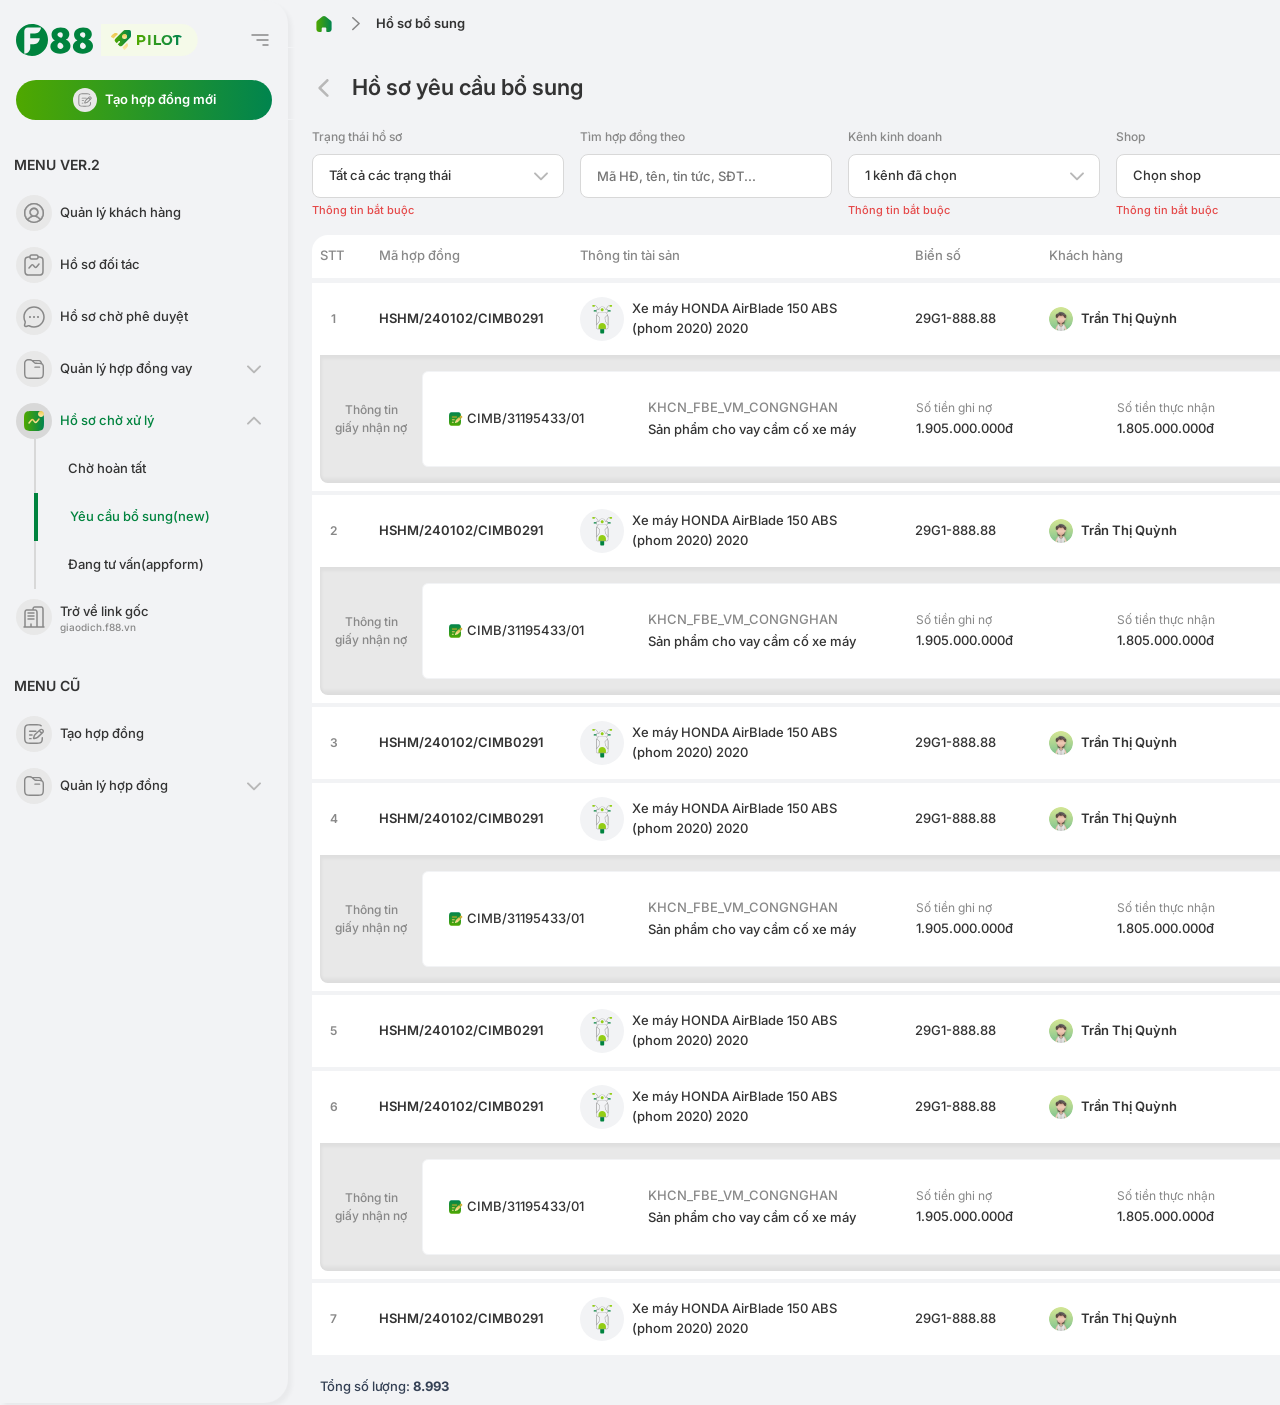
==== index-bootstrap.html @ e4280e38 "add file html use bootstrap" ====
<!DOCTYPE html>
<html lang="vi">
<head>
  <meta charset="UTF-8" />
  <meta name="viewport" content="width=device-width, initial-scale=1.0" />
  <title>Hồ sơ yêu cầu bổ sung - F88</title>
  <link href="https://fonts.googleapis.com/css2?family=Inter:wght@400;500;600;700&display=swap" rel="stylesheet" />
  <!-- Bootstrap 5 -->
  <link href="https://cdn.jsdelivr.net/npm/bootstrap@5.3.3/dist/css/bootstrap.min.css" rel="stylesheet" />

  <style>
    /* ===== CSS Variables (giữ nguyên brand colors) ===== */
    :root {
      --green:          #00833E;
      --green-gradient: linear-gradient(90deg, #4FA800 0%, #00844E 100%);
      --Neutral-235:    #F2F3F5;
      --Neutral-E8:     #E8E8E8;
      --Neutral-D8:     #D8D8D8;
      --Neutral-F8:     #F8F8F8;
      --Neutral-88:     #888888;
      --Gray-600:       #344054;
      --text-main:      #333333;
      --Red-Alert:      #E54949;
    }

    /* ===== Global ===== */
    body { font-family: 'Inter', sans-serif; font-size: 13px; background: var(--Neutral-235); color: var(--text-main); min-width: 1920px; }

    /* ===== Sidebar ===== */
    .sidebar-wrap {
      width: 288px; min-width: 288px;
      border-top-right-radius: 24px; border-bottom-right-radius: 24px;
      background: var(--Neutral-235);
      box-shadow: 4px 4px 4px rgba(0,0,0,.04);
    }
    .sidebar-create-btn {
      background: var(--green-gradient); border: none; border-radius: 50px;
      color: #fff; font-size: 13px; font-weight: 600; height: 40px;
    }
    .menu-label { font-size: 14px; font-weight: 600; padding: 10px 14px; }
    .menu-item {
      display: flex; justify-content: space-between; align-items: center;
      text-decoration: none; color: var(--text-main);
      padding: 0 24px 0 16px; height: 48px; font-weight: 500; font-size: 13px;
    }
    .match-item { display: flex; align-items: center; gap: 8px; }
    .match-item.active { color: var(--green); }
    .status-xuly { padding-left: 34px; }
    .status {
      display: flex; align-items: center;
      border-left: 2px solid var(--Neutral-D8);
      padding: 8px 16px 8px 32px;
      height: 48px; font-weight: 500; font-size: 13px;
    }
    .status.active { color: var(--green); border-left: 4px solid var(--green); }
    .url { font-size: 10px; font-weight: 500; color: var(--Neutral-88); line-height: 1; }

    /* ===== Topbar ===== */
    .topbar { border-bottom: 1px solid var(--Neutral-235); height: 48px; }
    .user-role { font-size: 10px; font-weight: 500; color: var(--Neutral-88); line-height: 12px; }

    /* ===== Main title ===== */
    .main-title { font-weight: 600; font-size: 22px; height: 64px; border-bottom: 1px solid var(--Neutral-235); }

    /* ===== Filter bar ===== */
    .filter-label { font-size: 12px; font-weight: 500; color: var(--Neutral-88); margin-bottom: 4px; display: block; }
    .filter-option {
      height: 44px; border-radius: 8px; border: 1px solid var(--Neutral-D8);
      font-size: 13px; font-weight: 500; background: #fff; color: var(--text-main);
      appearance: none;
      background-image: url("assets/down.svg");
      background-repeat: no-repeat; background-position: right 12px center; background-size: 20px;
      padding: 0 36px 0 16px;
    }
    .filter-option.filter-unrequired { color: var(--Neutral-88); background-image: none; }
    .filter-required { font-size: 11px; font-weight: 500; color: var(--Red-Alert); }
    .btn-search {
      width: 177px;
      height: 44px; border-radius: 50px; border: none;
      background: var(--green-gradient); color: #fff;
      font-size: 13px; font-weight: 600;
      display: flex; align-items: center;justify-content: center; gap: 4px; padding: 0 24px;
    }

    /* ===== Table header ===== */
    .table-header {
      display: grid;
      grid-template-columns: 43px 177px 311px 110px 244px 111px 177px 1fr;
      gap: 24px; align-items: center;
      background: #fff; height: 44px;
      border-top-left-radius: 16px; border-top-right-radius: 16px;
      border-bottom: 1px solid var(--Neutral-235);
    }
    .th { font-size: 13px; font-weight: 500; color: var(--Neutral-88); }

    /* ===== Row ===== */
    .row-main {
      display: grid;
      grid-template-columns: 43px 177px 311px 110px 244px 111px 177px 1fr;
      gap: 24px; align-items: center;
      background: #fff; min-height: 72px; padding: 12px 0;
    }
    .td { font-size: 12px; color: var(--Neutral-88); overflow: hidden; }
    .td-stt { text-align: center; font-weight: 600; color: var(--Neutral-88); }
    .loan-id { font-weight: 600; font-size: 13px; color: var(--text-main); }
    .product-cell { display: flex; align-items: center; gap: 8px; }
    .prod-name { font-size: 13px; font-weight: 500; color: var(--text-main); }
    .prod-sub  { font-size: 13px; font-weight: 500; color: var(--text-main); }
    .prod-val  { font-size: 13px; font-weight: 500; color: var(--Neutral-88); }
    .plate     { font-weight: 500; font-size: 13px; color: var(--text-main); }
    .customer-cell { display: flex; align-items: center; gap: 8px; color: var(--text-main); font-weight: 600; font-size: 13px; }
    .bank-badge { font-size: 13px; font-weight: 500; color: var(--text-main); }

    /* ===== Tags ===== */
    .tag          { display: inline-block; font-size: 10px; font-weight: 600; border-radius: 4px; width: fit-content; }
    .tag-approved { color: var(--green); }
    .tag-active   { color: var(--green); }
    .tag-note     { font-size: 10px; color: #EB981C; font-weight: 500; }

    /* ===== Action buttons ===== */
    .btn-detail, .btn-add {
      border-radius: 50px; border: none !important; outline: none;
      width: 102px; height: 32px;
      background: var(--Neutral-F8); color: var(--green);
      font-size: 12px; font-weight: 600; font-family: inherit;
      display: inline-flex; align-items: center; gap: 4px; justify-content: center;
      cursor: pointer;
    }

    /* ===== Expand row ===== */
    .expand-wrap { background: #fff; padding: 0 8px 8px; }
    .row-expand {
      display: grid; grid-template-columns: 102px auto;
      background: var(--Neutral-E8); align-items: center;
      padding: 16px 16px 16px 0;
      border-bottom-left-radius: 8px; border-bottom-right-radius: 8px;
      box-shadow: inset -4px -4px 4px rgba(0,0,0,.05), inset 2px 4px 3px rgba(0,0,0,.04);
    }
    .row-expand-label { display: flex; justify-content: center; align-items: center; }
    .expand-label { font-size: 12px; color: var(--Neutral-88); font-weight: 500; text-align: center; width: 74px; }
    .expand-inner {
      display: grid;
      grid-template-columns: 177px 244px 177px 177px 110px 177px 1fr;
      gap: 24px; align-items: center;
      background: #fff; border: 1px solid var(--Neutral-235);
      border-radius: 6px; padding-left: 24px; min-height: 96px;
    }
    .doc-card-id { font-size: 13px; font-weight: 500; color: var(--text-main); }
    .expand-details { display: contents; }
    .detail-field { display: flex; flex-direction: column; gap: 2px; }
    .detail-label { font-size: 12px; color: var(--Neutral-88); }
    .detail-val   { font-size: 13px; font-weight: 500; color: var(--text-main); }
    .expand-status { display: flex; flex-direction: column; gap: 8px; }
    .expand-actions { display: flex; gap: 4px; align-items: center; }

    /* ===== Footer / Pagination ===== */
    .footer-bar { height: 32px; background: var(--Neutral-235); }
    .total-text { font-size: 13px; color: var(--Gray-600); font-weight: 500; }
    .total-text strong { font-weight: 700; }
    .page-btn {
      border: none; background: var(--Neutral-E8);
      padding: 8px 20px; border-radius: 100px;
      font-family: inherit; font-size: 13px; color: var(--green);
      font-weight: 600; width: 121px; cursor: pointer;
    }
    .page-current {
      border: 1px solid #DADADA; background: #fff;
      border-radius: 35px; padding: 8px 20px;
      font-weight: 600; font-family: inherit; font-size: 13px;
    }
  </style>
</head>
<body>

<div class="d-flex" style="min-height:100vh;">

  <!-- ========== SIDEBAR ========== -->
  <aside class="sidebar-wrap d-flex flex-column py-4 gap-4">

    <!-- Logo -->
    <div class="d-flex justify-content-between align-items-center px-3">
      <div class="d-flex align-items-center gap-2">
        <img src="assets/logo-F88.svg"  alt="F88"   height="32" width="77" />
        <img src="assets/PILOT.svg"     alt="PILOT" height="32" width="97" />
      </div>
      <img src="assets/logo-menu.svg" alt="menu" height="24" width="24" class="text-secondary" />
    </div>

    <!-- Tạo hợp đồng -->
    <div class="px-3">
      <button class="sidebar-create-btn w-100 d-flex align-items-center justify-content-center gap-2">
        <img src="assets/taohopdong.svg" alt="" height="24" width="24" />
        Tạo hợp đồng mới
      </button>
    </div>

    <!-- Menu mới -->
    <div class="d-flex flex-column gap-1">
      <div class="menu-label">MENU VER.2</div>

      <a class="menu-item" href="#">
        <div class="match-item">
          <img src="assets/icon-guetss.svg"       alt="" height="36" width="36" /> Quản lý khách hàng
        </div>
      </a>
      <a class="menu-item" href="#">
        <div class="match-item">
          <img src="assets/ho so doi tac.svg"     alt="" height="36" width="36" /> Hồ sơ đối tác
        </div>
      </a>
      <a class="menu-item" href="#">
        <div class="match-item">
          <img src="assets/chờ phe duyet.svg"     alt="" height="36" width="36" /> Hồ sơ chờ phê duyệt
        </div>
      </a>
      <a class="menu-item" href="#">
        <div class="match-item">
          <img src="assets/quanlyhopdong.svg"     alt="" height="36" width="36" /> Quản lý hợp đồng vay
        </div>
        <img src="assets/down.svg" alt="" height="20" width="20" />
      </a>

      <!-- Hồ sơ chờ xử lý (expanded) -->
      <div>
        <a class="menu-item" href="#">
          <div class="match-item active">
            <img src="assets/hosochoxuly.svg" alt="" height="48" width="36" /> Hồ sơ chờ xử lý
          </div>
          <img src="assets/up.svg" alt="" height="20" width="20" />
        </a>
        <div class="status-xuly d-flex flex-column">
          <span class="status">Chờ hoàn tất</span>
          <span class="status active">Yêu cầu bổ sung(new)</span>
          <span class="status">Đang tư vấn(appform)</span>
        </div>
      </div>

      <a class="menu-item" href="#">
        <div class="match-item">
          <img src="assets/tro ve link goc.svg" alt="" height="36" width="36" />
          <div class="d-flex flex-column" style="width:92px;">
            <span style="font-size:13px;font-weight:500;">Trở về link gốc</span>
            <span class="url">giaodich.f88.vn</span>
          </div>
        </div>
      </a>
    </div>

    <!-- Menu cũ -->
    <div class="d-flex flex-column gap-1">
      <div class="menu-label">MENU CŨ</div>
      <a class="menu-item" href="#">
        <div class="match-item">
          <img src="assets/taohopdong.svg"    alt="" height="36" width="36" /> Tạo hợp đồng
        </div>
      </a>
      <a class="menu-item" href="#">
        <div class="match-item">
          <img src="assets/quanlyhopdong.svg" alt="" height="36" width="36" /> Quản lý hợp đồng
        </div>
        <img src="assets/down.svg" alt="" height="20" width="20" />
      </a>
    </div>

  </aside>
  <!-- ========== END SIDEBAR ========== -->


  <!-- ========== MAIN ========== -->
  <div class="d-flex flex-column flex-grow-1 gap-2">

    <!-- Topbar -->
    <header class="topbar d-flex justify-content-between align-items-center px-4">
      <div class="d-flex align-items-center gap-3 fw-semibold" style="font-size:13px;">
        <img src="assets/home.svg"  alt="" height="24" width="24" />
        <img src="assets/right.svg" alt="" height="14" width="8" />
        Hồ sơ bổ sung
      </div>
      <div class="d-flex align-items-center gap-3">
        <img src="assets/Bell.svg" alt="" height="32" width="32" />
        <div class="d-flex align-items-center gap-2">
          <img src="assets/avatar.svg" alt="" height="32" width="32" />
          <div class="d-flex flex-column">
            <span style="font-size:13px;font-weight:500;">Nguyễn Huy Công</span>
            <div class="user-role d-flex align-items-center gap-2">
              Chuyên viên kinh doanh
              <img src="assets/down.svg" alt="" height="16" width="16" />
            </div>
          </div>
        </div>
      </div>
    </header>

    <!-- Page title -->
    <div class="main-title d-flex align-items-center gap-3 px-4">
      <img src="assets/left.svg" alt="" height="24" width="24" />
      Hồ sơ yêu cầu bổ sung
    </div>

    <!-- Content area -->
    <div class="px-4 d-flex flex-column gap-3">

      <!-- ===== FILTER BAR ===== -->
      <div class="d-flex align-items-start gap-3 flex-wrap">

        <div class="d-flex flex-column gap-1" style="width:252px;">
          <label class="filter-label">Trạng thái hồ sơ</label>
          <select class="filter-option w-100">
            <option>Tất cả các trạng thái</option>
            <option>Đã phê duyệt</option>
            <option>Đang vay</option>
          </select>
          <span class="filter-required">Thông tin bắt buộc</span>
        </div>

        <div class="d-flex flex-column gap-1" style="width:252px;">
          <label class="filter-label">Tìm hợp đồng theo</label>
          <input class="filter-option filter-unrequired w-100" type="text" placeholder="Mã HĐ, tên, tin tức, SĐT..." />
        </div>

        <div class="d-flex flex-column gap-1" style="width:252px;">
          <label class="filter-label">Kênh kinh doanh</label>
          <select class="filter-option w-100">
            <option>1 kênh đã chọn</option>
          </select>
          <span class="filter-required ">Thông tin bắt buộc</span>
        </div>

        <div class="d-flex flex-column gap-1" style="width:252px;">
          <label class="filter-label">Shop</label>
          <select class="filter-option w-100">
            <option>Chọn shop</option>
          </select>
          <span class="filter-required">Thông tin bắt buộc</span>
        </div>

        <div class="d-flex flex-column gap-1" style="width:252px;">
          <label class="filter-label">Đối tác</label>
          <select class="filter-option w-100">
            <option>Chọn đối tác</option>
          </select>
          <span class="filter-required">Thông tin bắt buộc</span>
        </div>

        <div class="d-flex align-items-center gap-3 pt-4"style="width:240px;">
          <img src="assets/Advance search.svg" alt="" height="44" width="44" />
          <button class="btn-search">
            <img src="assets/Search icon.svg" alt="" height="24" width="24" />
            Tìm
          </button>
        </div>
      </div>
      <!-- END FILTER BAR -->


      <!-- ===== DATA TABLE ===== -->
      <div class="d-flex flex-column gap-1">

        <!-- Table header -->
        <div class="table-header px-0">
          <div class="th ps-2">STT</div>
          <div class="th">Mã hợp đồng</div>
          <div class="th">Thông tin tài sản</div>
          <div class="th">Biển số</div>
          <div class="th">Khách hàng</div>
          <div class="th">Nguồn</div>
          <div class="th">Tình trạng hợp đồng</div>
          <div class="th">Chức năng</div>
        </div>

        <!-- Table content -->
        <div class="d-flex flex-column gap-1">

          <!-- Macro: row with expand -->
          <!-- ROW 1 -->
          <div class="row g-0">
            <div class="row-main px-0">
              <div class="td td-stt">1</div>
              <div class="td"><div class="loan-id">HSHM/240102/CIMB0291</div></div>
              <div class="td">
                <div class="product-cell">
                  <img src="assets/honda.svg" alt="" height="44" width="44" />
                  <div>
                    <div class="prod-name">Xe máy HONDA AirBlade 150 ABS</div>
                    <div class="prod-sub">(phom 2020) 2020</div>
                  </div>
                </div>
              </div>
              <div class="td"><div class="plate">29G1-888.88</div></div>
              <div class="td">
                <div class="customer-cell">
                  <img class="rounded-circle" src="assets/nu4.svg" alt="" height="24" width="24" />
                  <span>Trần Thị Quỳnh</span>
                </div>
              </div>
              <div class="td"><span class="bank-badge">CIMB</span></div>
              <div class="td"><span class="tag tag-approved">• Đã phê duyệt</span></div>
              <div class="td">
                <div class="d-flex align-items-center gap-2">
                  <button class="btn-detail"><img src="assets/Open-icon.svg" alt="" height="16" width="16" /> Chi tiết</button>
                </div>
              </div>
            </div>
            <div class="expand-wrap">
              <div class="row-expand">
                <div class="row-expand-label"><span class="expand-label">Thông tin giấy nhận nợ</span></div>
                <div class="expand-inner">
                  <div class="doc-card d-flex align-items-center gap-1">
                    <img src="assets/contract.svg" alt="" height="16" width="16" />
                    <div class="doc-card-id">CIMB/31195433/01</div>
                  </div>
                  <div class="expand-details">
                    <div class="detail-field">
                      <div class="prod-val">KHCN_FBE_VM_CONGNGHAN</div>
                      <div class="prod-sub">Sản phẩm cho vay cầm cố xe máy</div>
                    </div>
                    <div class="detail-field">
                      <div class="detail-label">Số tiền ghi nợ</div>
                      <div class="detail-val">1.905.000.000đ</div>
                    </div>
                    <div class="detail-field">
                      <div class="detail-label">Số tiền thực nhận</div>
                      <div class="detail-val">1.805.000.000đ</div>
                    </div>
                    <div class="detail-field">
                      <div class="detail-label">Kỳ hạn</div>
                      <div class="detail-val">12 tháng</div>
                    </div>
                  </div>
                  <div class="expand-status">
                    <span class="tag tag-approved">• Đã phê duyệt</span>
                    <span class="tag tag-active">• Đang vay</span>
                    <div class="tag-note">Giải ngân một phần</div>
                  </div>
                  <div class="expand-actions">
                    <button class="btn-detail"><img src="assets/Open-icon.svg" alt="" height="16" width="16" /> Chi tiết</button>
                    <button class="btn-add"><img src="assets/add icon.svg" alt="" height="16" width="16" /> Bổ sung</button>
                  </div>
                </div>
              </div>
            </div>
          </div><!-- END ROW 1 -->

          <!-- ROW 2 -->
          <div class="row g-0">
            <div class="row-main px-0">
              <div class="td td-stt">2</div>
              <div class="td"><div class="loan-id">HSHM/240102/CIMB0291</div></div>
              <div class="td">
                <div class="product-cell">
                  <img src="assets/honda.svg" alt="" height="44" width="44" />
                  <div>
                    <div class="prod-name">Xe máy HONDA AirBlade 150 ABS</div>
                    <div class="prod-sub">(phom 2020) 2020</div>
                  </div>
                </div>
              </div>
              <div class="td"><div class="plate">29G1-888.88</div></div>
              <div class="td">
                <div class="customer-cell">
                  <img class="rounded-circle" src="assets/nu4.svg" alt="" height="24" width="24" />
                  <span>Trần Thị Quỳnh</span>
                </div>
              </div>
              <div class="td"><span class="bank-badge">CIMB</span></div>
              <div class="td"><span class="tag tag-approved">• Đã phê duyệt</span></div>
              <div class="td">
                <div class="d-flex align-items-center gap-2">
                  <button class="btn-detail"><img src="assets/Open-icon.svg" alt="" height="16" width="16" /> Chi tiết</button>
                </div>
              </div>
            </div>
            <div class="expand-wrap">
              <div class="row-expand">
                <div class="row-expand-label"><span class="expand-label">Thông tin giấy nhận nợ</span></div>
                <div class="expand-inner">
                  <div class="doc-card d-flex align-items-center gap-1">
                    <img src="assets/contract.svg" alt="" height="16" width="16" />
                    <div class="doc-card-id">CIMB/31195433/01</div>
                  </div>
                  <div class="expand-details">
                    <div class="detail-field">
                      <div class="prod-val">KHCN_FBE_VM_CONGNGHAN</div>
                      <div class="prod-sub">Sản phẩm cho vay cầm cố xe máy</div>
                    </div>
                    <div class="detail-field">
                      <div class="detail-label">Số tiền ghi nợ</div>
                      <div class="detail-val">1.905.000.000đ</div>
                    </div>
                    <div class="detail-field">
                      <div class="detail-label">Số tiền thực nhận</div>
                      <div class="detail-val">1.805.000.000đ</div>
                    </div>
                    <div class="detail-field">
                      <div class="detail-label">Kỳ hạn</div>
                      <div class="detail-val">12 tháng</div>
                    </div>
                  </div>
                  <div class="expand-status">
                    <span class="tag tag-approved">• Đã phê duyệt</span>
                    <span class="tag tag-active">• Đang vay</span>
                    <div class="tag-note">Giải ngân một phần</div>
                  </div>
                  <div class="expand-actions">
                    <button class="btn-detail"><img src="assets/Open-icon.svg" alt="" height="16" width="16" /> Chi tiết</button>
                    <button class="btn-add"><img src="assets/add icon.svg" alt="" height="16" width="16" /> Bổ sung</button>
                  </div>
                </div>
              </div>
            </div>
          </div><!-- END ROW 2 -->

          <!-- ROW 3 (no expand) -->
          <div class="row g-0">
            <div class="row-main px-0">
              <div class="td td-stt">3</div>
              <div class="td"><div class="loan-id">HSHM/240102/CIMB0291</div></div>
              <div class="td">
                <div class="product-cell">
                  <img src="assets/honda.svg" alt="" height="44" width="44" />
                  <div>
                    <div class="prod-name">Xe máy HONDA AirBlade 150 ABS</div>
                    <div class="prod-sub">(phom 2020) 2020</div>
                  </div>
                </div>
              </div>
              <div class="td"><div class="plate">29G1-888.88</div></div>
              <div class="td">
                <div class="customer-cell">
                  <img class="rounded-circle" src="assets/nu4.svg" alt="" height="24" width="24" />
                  <span>Trần Thị Quỳnh</span>
                </div>
              </div>
              <div class="td"><span class="bank-badge">CIMB</span></div>
              <div class="td"><span class="tag tag-approved">• Đã phê duyệt</span></div>
              <div class="td">
                <div class="d-flex align-items-center gap-2">
                  <button class="btn-detail"><img src="assets/Open-icon.svg" alt="" height="16" width="16" /> Chi tiết</button>
                </div>
              </div>
            </div>
          </div><!-- END ROW 3 -->

          <!-- ROW 4 -->
          <div class="row g-0">
            <div class="row-main px-0">
              <div class="td td-stt">4</div>
              <div class="td"><div class="loan-id">HSHM/240102/CIMB0291</div></div>
              <div class="td">
                <div class="product-cell">
                  <img src="assets/honda.svg" alt="" height="44" width="44" />
                  <div>
                    <div class="prod-name">Xe máy HONDA AirBlade 150 ABS</div>
                    <div class="prod-sub">(phom 2020) 2020</div>
                  </div>
                </div>
              </div>
              <div class="td"><div class="plate">29G1-888.88</div></div>
              <div class="td">
                <div class="customer-cell">
                  <img class="rounded-circle" src="assets/nu4.svg" alt="" height="24" width="24" />
                  <span>Trần Thị Quỳnh</span>
                </div>
              </div>
              <div class="td"><span class="bank-badge">CIMB</span></div>
              <div class="td"><span class="tag tag-approved">• Đã phê duyệt</span></div>
              <div class="td">
                <div class="d-flex align-items-center gap-2">
                  <button class="btn-detail"><img src="assets/Open-icon.svg" alt="" height="16" width="16" /> Chi tiết</button>
                </div>
              </div>
            </div>
            <div class="expand-wrap">
              <div class="row-expand">
                <div class="row-expand-label"><span class="expand-label">Thông tin giấy nhận nợ</span></div>
                <div class="expand-inner">
                  <div class="doc-card d-flex align-items-center gap-1">
                    <img src="assets/contract.svg" alt="" height="16" width="16" />
                    <div class="doc-card-id">CIMB/31195433/01</div>
                  </div>
                  <div class="expand-details">
                    <div class="detail-field">
                      <div class="prod-val">KHCN_FBE_VM_CONGNGHAN</div>
                      <div class="prod-sub">Sản phẩm cho vay cầm cố xe máy</div>
                    </div>
                    <div class="detail-field">
                      <div class="detail-label">Số tiền ghi nợ</div>
                      <div class="detail-val">1.905.000.000đ</div>
                    </div>
                    <div class="detail-field">
                      <div class="detail-label">Số tiền thực nhận</div>
                      <div class="detail-val">1.805.000.000đ</div>
                    </div>
                    <div class="detail-field">
                      <div class="detail-label">Kỳ hạn</div>
                      <div class="detail-val">12 tháng</div>
                    </div>
                  </div>
                  <div class="expand-status">
                    <span class="tag tag-approved">• Đã phê duyệt</span>
                    <span class="tag tag-active">• Đang vay</span>
                    <div class="tag-note">Giải ngân một phần</div>
                  </div>
                  <div class="expand-actions">
                    <button class="btn-detail"><img src="assets/Open-icon.svg" alt="" height="16" width="16" /> Chi tiết</button>
                    <button class="btn-add"><img src="assets/add icon.svg" alt="" height="16" width="16" /> Bổ sung</button>
                  </div>
                </div>
              </div>
            </div>
          </div><!-- END ROW 4 -->

          <!-- ROW 5 (no expand) -->
          <div class="row g-0">
            <div class="row-main px-0">
              <div class="td td-stt">5</div>
              <div class="td"><div class="loan-id">HSHM/240102/CIMB0291</div></div>
              <div class="td">
                <div class="product-cell">
                  <img src="assets/honda.svg" alt="" height="44" width="44" />
                  <div>
                    <div class="prod-name">Xe máy HONDA AirBlade 150 ABS</div>
                    <div class="prod-sub">(phom 2020) 2020</div>
                  </div>
                </div>
              </div>
              <div class="td"><div class="plate">29G1-888.88</div></div>
              <div class="td">
                <div class="customer-cell">
                  <img class="rounded-circle" src="assets/nu4.svg" alt="" height="24" width="24" />
                  <span>Trần Thị Quỳnh</span>
                </div>
              </div>
              <div class="td"><span class="bank-badge">CIMB</span></div>
              <div class="td"><span class="tag tag-approved">• Đã phê duyệt</span></div>
              <div class="td">
                <div class="d-flex align-items-center gap-2">
                  <button class="btn-detail"><img src="assets/Open-icon.svg" alt="" height="16" width="16" /> Chi tiết</button>
                </div>
              </div>
            </div>
          </div><!-- END ROW 5 -->

          <!-- ROW 6 -->
          <div class="row g-0">
            <div class="row-main px-0">
              <div class="td td-stt">6</div>
              <div class="td"><div class="loan-id">HSHM/240102/CIMB0291</div></div>
              <div class="td">
                <div class="product-cell">
                  <img src="assets/honda.svg" alt="" height="44" width="44" />
                  <div>
                    <div class="prod-name">Xe máy HONDA AirBlade 150 ABS</div>
                    <div class="prod-sub">(phom 2020) 2020</div>
                  </div>
                </div>
              </div>
              <div class="td"><div class="plate">29G1-888.88</div></div>
              <div class="td">
                <div class="customer-cell">
                  <img class="rounded-circle" src="assets/nu4.svg" alt="" height="24" width="24" />
                  <span>Trần Thị Quỳnh</span>
                </div>
              </div>
              <div class="td"><span class="bank-badge">CIMB</span></div>
              <div class="td"><span class="tag tag-approved">• Đã phê duyệt</span></div>
              <div class="td">
                <div class="d-flex align-items-center gap-2">
                  <button class="btn-detail"><img src="assets/Open-icon.svg" alt="" height="16" width="16" /> Chi tiết</button>
                </div>
              </div>
            </div>
            <div class="expand-wrap">
              <div class="row-expand">
                <div class="row-expand-label"><span class="expand-label">Thông tin giấy nhận nợ</span></div>
                <div class="expand-inner">
                  <div class="doc-card d-flex align-items-center gap-1">
                    <img src="assets/contract.svg" alt="" height="16" width="16" />
                    <div class="doc-card-id">CIMB/31195433/01</div>
                  </div>
                  <div class="expand-details">
                    <div class="detail-field">
                      <div class="prod-val">KHCN_FBE_VM_CONGNGHAN</div>
                      <div class="prod-sub">Sản phẩm cho vay cầm cố xe máy</div>
                    </div>
                    <div class="detail-field">
                      <div class="detail-label">Số tiền ghi nợ</div>
                      <div class="detail-val">1.905.000.000đ</div>
                    </div>
                    <div class="detail-field">
                      <div class="detail-label">Số tiền thực nhận</div>
                      <div class="detail-val">1.805.000.000đ</div>
                    </div>
                    <div class="detail-field">
                      <div class="detail-label">Kỳ hạn</div>
                      <div class="detail-val">12 tháng</div>
                    </div>
                  </div>
                  <div class="expand-status">
                    <span class="tag tag-approved">• Đã phê duyệt</span>
                    <span class="tag tag-active">• Đang vay</span>
                    <div class="tag-note">Giải ngân một phần</div>
                  </div>
                  <div class="expand-actions">
                    <button class="btn-detail"><img src="assets/Open-icon.svg" alt="" height="16" width="16" /> Chi tiết</button>
                    <button class="btn-add"><img src="assets/add icon.svg" alt="" height="16" width="16" /> Bổ sung</button>
                  </div>
                </div>
              </div>
            </div>
          </div><!-- END ROW 6 -->

          <!-- ROW 7 (no expand) -->
          <div class="row g-0">
            <div class="row-main px-0">
              <div class="td td-stt">7</div>
              <div class="td"><div class="loan-id">HSHM/240102/CIMB0291</div></div>
              <div class="td">
                <div class="product-cell">
                  <img src="assets/honda.svg" alt="" height="44" width="44" />
                  <div>
                    <div class="prod-name">Xe máy HONDA AirBlade 150 ABS</div>
                    <div class="prod-sub">(phom 2020) 2020</div>
                  </div>
                </div>
              </div>
              <div class="td"><div class="plate">29G1-888.88</div></div>
              <div class="td">
                <div class="customer-cell">
                  <img class="rounded-circle" src="assets/nu4.svg" alt="" height="24" width="24" />
                  <span>Trần Thị Quỳnh</span>
                </div>
              </div>
              <div class="td"><span class="bank-badge">CIMB</span></div>
              <div class="td"><span class="tag tag-approved">• Đã phê duyệt</span></div>
              <div class="td">
                <div class="d-flex align-items-center gap-2">
                  <button class="btn-detail"><img src="assets/Open-icon.svg" alt="" height="16" width="16" /> Chi tiết</button>
                </div>
              </div>
            </div>
          </div><!-- END ROW 7 -->

        </div><!-- end table-content -->
      </div><!-- end data-table -->

      <!-- ===== FOOTER / PAGINATION ===== -->
      <div class="footer-bar d-flex justify-content-between align-items-center px-2">
        <div class="total-text">Tổng số lượng: <strong>8.993</strong></div>
        <div class="pagination d-flex align-items-center gap-2">
          <div class="d-flex align-items-center gap-2" style="color:#333;font-weight:500;">
            Trang
            <button class="page-current">1</button>
            / 50
          </div>
          <button class="page-btn">Trang tiếp ›</button>
        </div>
      </div>

    </div><!-- end content px-4 -->
  </div><!-- end main -->

</div><!-- end app d-flex -->

<script src="https://cdn.jsdelivr.net/npm/bootstrap@5.3.3/dist/js/bootstrap.bundle.min.js"></script>
</body>
</html>
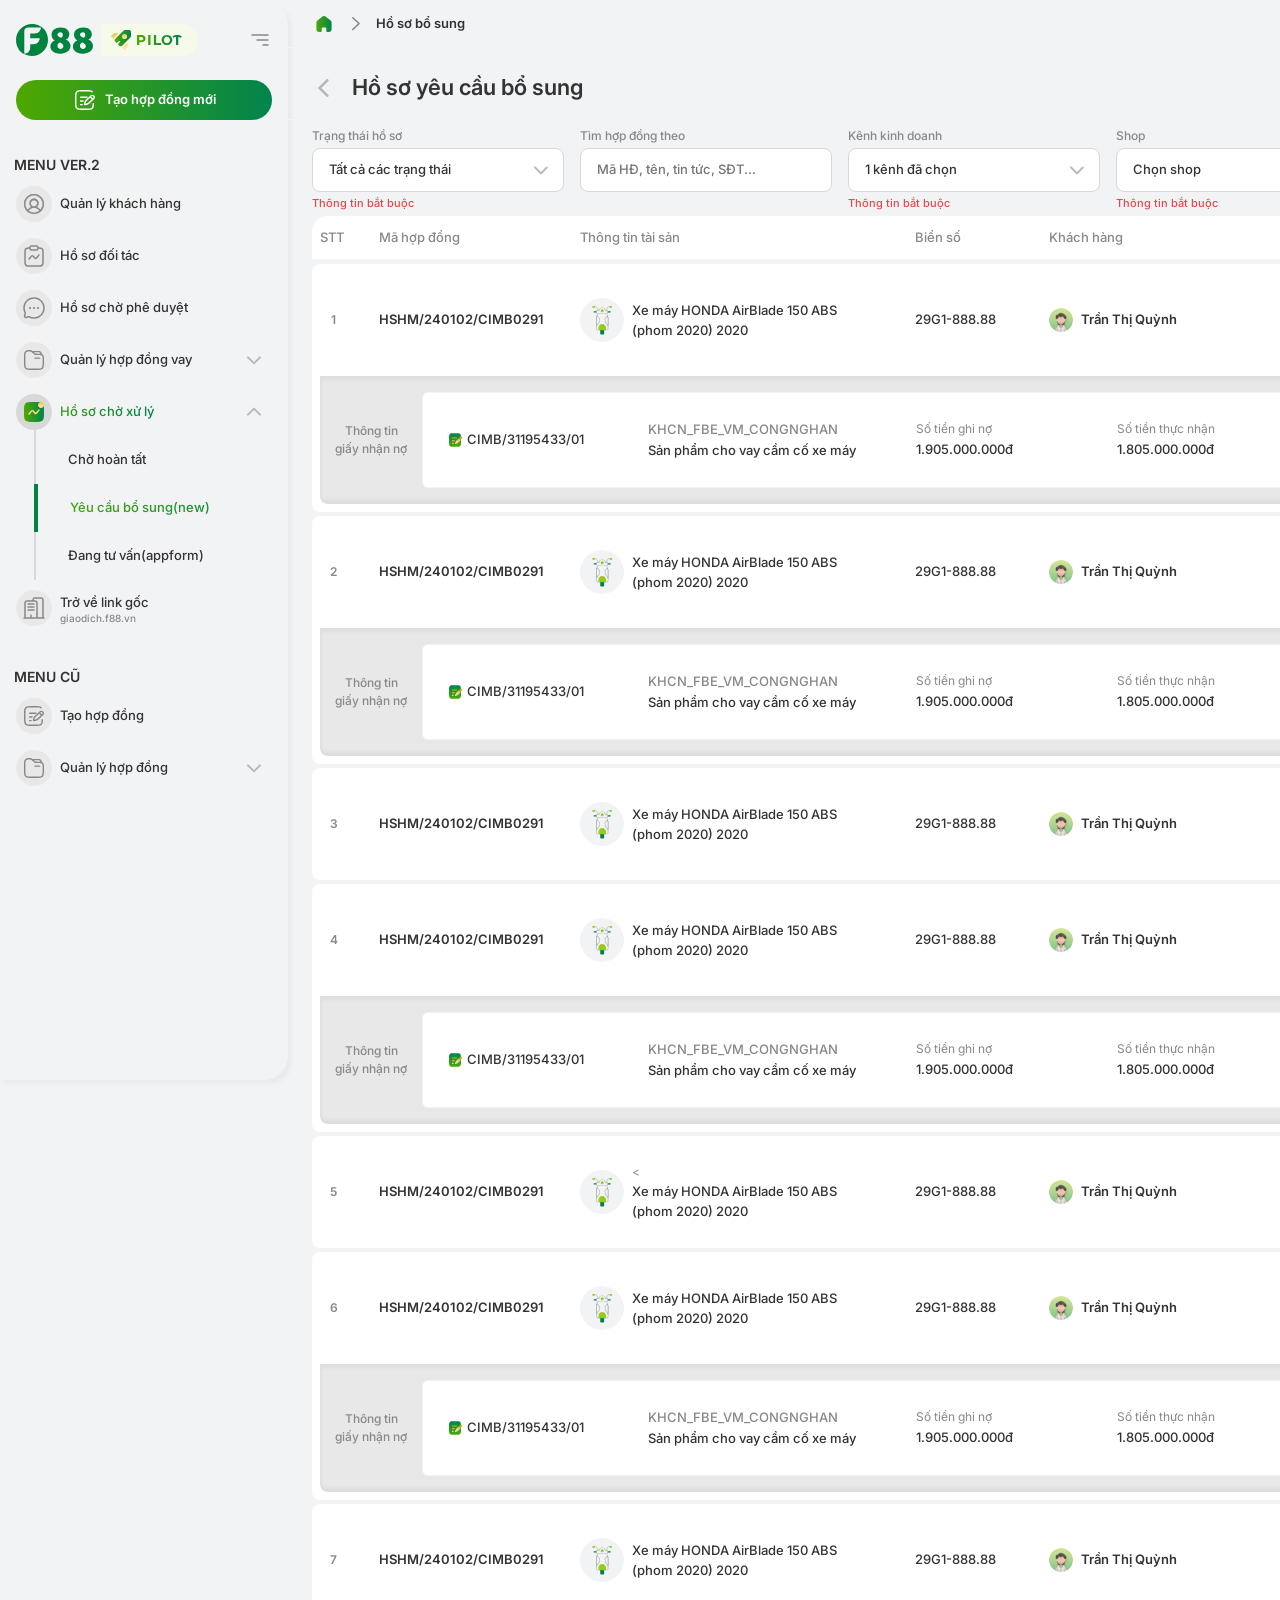
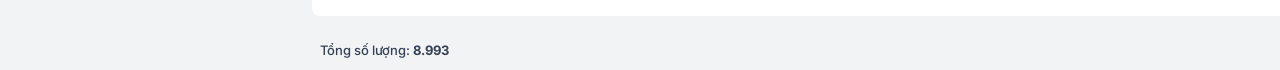
==== commit 099f7a9b: "change heigh" ====
--- a/index-bootstrap.html
+++ b/index-bootstrap.html
@@ -7,175 +7,15 @@
   <link href="https://fonts.googleapis.com/css2?family=Inter:wght@400;500;600;700&display=swap" rel="stylesheet" />
   <!-- Bootstrap 5 -->
   <link href="https://cdn.jsdelivr.net/npm/bootstrap@5.3.3/dist/css/bootstrap.min.css" rel="stylesheet" />
-
-  <style>
-    /* ===== CSS Variables (giữ nguyên brand colors) ===== */
-    :root {
-      --green:          #00833E;
-      --green-gradient: linear-gradient(90deg, #4FA800 0%, #00844E 100%);
-      --Neutral-235:    #F2F3F5;
-      --Neutral-E8:     #E8E8E8;
-      --Neutral-D8:     #D8D8D8;
-      --Neutral-F8:     #F8F8F8;
-      --Neutral-88:     #888888;
-      --Gray-600:       #344054;
-      --text-main:      #333333;
-      --Red-Alert:      #E54949;
-    }
-
-    /* ===== Global ===== */
-    body { font-family: 'Inter', sans-serif; font-size: 13px; background: var(--Neutral-235); color: var(--text-main); min-width: 1920px; }
-
-    /* ===== Sidebar ===== */
-    .sidebar-wrap {
-      width: 288px; min-width: 288px;
-      border-top-right-radius: 24px; border-bottom-right-radius: 24px;
-      background: var(--Neutral-235);
-      box-shadow: 4px 4px 4px rgba(0,0,0,.04);
-    }
-    .sidebar-create-btn {
-      background: var(--green-gradient); border: none; border-radius: 50px;
-      color: #fff; font-size: 13px; font-weight: 600; height: 40px;
-    }
-    .menu-label { font-size: 14px; font-weight: 600; padding: 10px 14px; }
-    .menu-item {
-      display: flex; justify-content: space-between; align-items: center;
-      text-decoration: none; color: var(--text-main);
-      padding: 0 24px 0 16px; height: 48px; font-weight: 500; font-size: 13px;
-    }
-    .match-item { display: flex; align-items: center; gap: 8px; }
-    .match-item.active { color: var(--green); }
-    .status-xuly { padding-left: 34px; }
-    .status {
-      display: flex; align-items: center;
-      border-left: 2px solid var(--Neutral-D8);
-      padding: 8px 16px 8px 32px;
-      height: 48px; font-weight: 500; font-size: 13px;
-    }
-    .status.active { color: var(--green); border-left: 4px solid var(--green); }
-    .url { font-size: 10px; font-weight: 500; color: var(--Neutral-88); line-height: 1; }
-
-    /* ===== Topbar ===== */
-    .topbar { border-bottom: 1px solid var(--Neutral-235); height: 48px; }
-    .user-role { font-size: 10px; font-weight: 500; color: var(--Neutral-88); line-height: 12px; }
-
-    /* ===== Main title ===== */
-    .main-title { font-weight: 600; font-size: 22px; height: 64px; border-bottom: 1px solid var(--Neutral-235); }
-
-    /* ===== Filter bar ===== */
-    .filter-label { font-size: 12px; font-weight: 500; color: var(--Neutral-88); margin-bottom: 4px; display: block; }
-    .filter-option {
-      height: 44px; border-radius: 8px; border: 1px solid var(--Neutral-D8);
-      font-size: 13px; font-weight: 500; background: #fff; color: var(--text-main);
-      appearance: none;
-      background-image: url("assets/down.svg");
-      background-repeat: no-repeat; background-position: right 12px center; background-size: 20px;
-      padding: 0 36px 0 16px;
-    }
-    .filter-option.filter-unrequired { color: var(--Neutral-88); background-image: none; }
-    .filter-required { font-size: 11px; font-weight: 500; color: var(--Red-Alert); }
-    .btn-search {
-      width: 177px;
-      height: 44px; border-radius: 50px; border: none;
-      background: var(--green-gradient); color: #fff;
-      font-size: 13px; font-weight: 600;
-      display: flex; align-items: center;justify-content: center; gap: 4px; padding: 0 24px;
-    }
-
-    /* ===== Table header ===== */
-    .table-header {
-      display: grid;
-      grid-template-columns: 43px 177px 311px 110px 244px 111px 177px 1fr;
-      gap: 24px; align-items: center;
-      background: #fff; height: 44px;
-      border-top-left-radius: 16px; border-top-right-radius: 16px;
-      border-bottom: 1px solid var(--Neutral-235);
-    }
-    .th { font-size: 13px; font-weight: 500; color: var(--Neutral-88); }
-
-    /* ===== Row ===== */
-    .row-main {
-      display: grid;
-      grid-template-columns: 43px 177px 311px 110px 244px 111px 177px 1fr;
-      gap: 24px; align-items: center;
-      background: #fff; min-height: 72px; padding: 12px 0;
-    }
-    .td { font-size: 12px; color: var(--Neutral-88); overflow: hidden; }
-    .td-stt { text-align: center; font-weight: 600; color: var(--Neutral-88); }
-    .loan-id { font-weight: 600; font-size: 13px; color: var(--text-main); }
-    .product-cell { display: flex; align-items: center; gap: 8px; }
-    .prod-name { font-size: 13px; font-weight: 500; color: var(--text-main); }
-    .prod-sub  { font-size: 13px; font-weight: 500; color: var(--text-main); }
-    .prod-val  { font-size: 13px; font-weight: 500; color: var(--Neutral-88); }
-    .plate     { font-weight: 500; font-size: 13px; color: var(--text-main); }
-    .customer-cell { display: flex; align-items: center; gap: 8px; color: var(--text-main); font-weight: 600; font-size: 13px; }
-    .bank-badge { font-size: 13px; font-weight: 500; color: var(--text-main); }
-
-    /* ===== Tags ===== */
-    .tag          { display: inline-block; font-size: 10px; font-weight: 600; border-radius: 4px; width: fit-content; }
-    .tag-approved { color: var(--green); }
-    .tag-active   { color: var(--green); }
-    .tag-note     { font-size: 10px; color: #EB981C; font-weight: 500; }
-
-    /* ===== Action buttons ===== */
-    .btn-detail, .btn-add {
-      border-radius: 50px; border: none !important; outline: none;
-      width: 102px; height: 32px;
-      background: var(--Neutral-F8); color: var(--green);
-      font-size: 12px; font-weight: 600; font-family: inherit;
-      display: inline-flex; align-items: center; gap: 4px; justify-content: center;
-      cursor: pointer;
-    }
-
-    /* ===== Expand row ===== */
-    .expand-wrap { background: #fff; padding: 0 8px 8px; }
-    .row-expand {
-      display: grid; grid-template-columns: 102px auto;
-      background: var(--Neutral-E8); align-items: center;
-      padding: 16px 16px 16px 0;
-      border-bottom-left-radius: 8px; border-bottom-right-radius: 8px;
-      box-shadow: inset -4px -4px 4px rgba(0,0,0,.05), inset 2px 4px 3px rgba(0,0,0,.04);
-    }
-    .row-expand-label { display: flex; justify-content: center; align-items: center; }
-    .expand-label { font-size: 12px; color: var(--Neutral-88); font-weight: 500; text-align: center; width: 74px; }
-    .expand-inner {
-      display: grid;
-      grid-template-columns: 177px 244px 177px 177px 110px 177px 1fr;
-      gap: 24px; align-items: center;
-      background: #fff; border: 1px solid var(--Neutral-235);
-      border-radius: 6px; padding-left: 24px; min-height: 96px;
-    }
-    .doc-card-id { font-size: 13px; font-weight: 500; color: var(--text-main); }
-    .expand-details { display: contents; }
-    .detail-field { display: flex; flex-direction: column; gap: 2px; }
-    .detail-label { font-size: 12px; color: var(--Neutral-88); }
-    .detail-val   { font-size: 13px; font-weight: 500; color: var(--text-main); }
-    .expand-status { display: flex; flex-direction: column; gap: 8px; }
-    .expand-actions { display: flex; gap: 4px; align-items: center; }
-
-    /* ===== Footer / Pagination ===== */
-    .footer-bar { height: 32px; background: var(--Neutral-235); }
-    .total-text { font-size: 13px; color: var(--Gray-600); font-weight: 500; }
-    .total-text strong { font-weight: 700; }
-    .page-btn {
-      border: none; background: var(--Neutral-E8);
-      padding: 8px 20px; border-radius: 100px;
-      font-family: inherit; font-size: 13px; color: var(--green);
-      font-weight: 600; width: 121px; cursor: pointer;
-    }
-    .page-current {
-      border: 1px solid #DADADA; background: #fff;
-      border-radius: 35px; padding: 8px 20px;
-      font-weight: 600; font-family: inherit; font-size: 13px;
-    }
-  </style>
+  <link rel="stylesheet" href="./style1.css">
 </head>
 <body>
 
-<div class="d-flex" style="min-height:100vh;">
+<div class="d-flex" style="min-height:100vh; min-width:1920px;">
 
   <!-- ========== SIDEBAR ========== -->
-  <aside class="sidebar-wrap d-flex flex-column py-4 gap-4">
+  <aside class="sidebar-wrap" id="sidebar">
+  <div class="sidebar-inner d-flex flex-column py-4 gap-4">
 
     <!-- Logo -->
     <div class="d-flex justify-content-between align-items-center px-3">
@@ -183,13 +23,17 @@
         <img src="assets/logo-F88.svg"  alt="F88"   height="32" width="77" />
         <img src="assets/PILOT.svg"     alt="PILOT" height="32" width="97" />
       </div>
-      <img src="assets/logo-menu.svg" alt="menu" height="24" width="24" class="text-secondary" />
+      <div class="sidebar-logo-right">
+                            <img class="" src="assets/logo-menu.svg" alt="" height="24px" width="24px" />
+
+                    </div>
+
     </div>
 
     <!-- Tạo hợp đồng -->
     <div class="px-3">
       <button class="sidebar-create-btn w-100 d-flex align-items-center justify-content-center gap-2">
-        <img src="assets/taohopdong.svg" alt="" height="24" width="24" />
+        <img src="assets/CreateNew.svg" alt="" height="24" width="24" />
         Tạo hợp đồng mới
       </button>
     </div>
@@ -223,14 +67,14 @@
       <!-- Hồ sơ chờ xử lý (expanded) -->
       <div>
         <a class="menu-item" href="#">
-          <div class="match-item active">
+          <div class="match-item active text-gradient">
             <img src="assets/hosochoxuly.svg" alt="" height="48" width="36" /> Hồ sơ chờ xử lý
           </div>
           <img src="assets/up.svg" alt="" height="20" width="20" />
         </a>
         <div class="status-xuly d-flex flex-column">
           <span class="status">Chờ hoàn tất</span>
-          <span class="status active">Yêu cầu bổ sung(new)</span>
+          <span class="status active text-gradient">Yêu cầu bổ sung(new)</span>
           <span class="status">Đang tư vấn(appform)</span>
         </div>
       </div>
@@ -262,95 +106,99 @@
       </a>
     </div>
 
+  </div><!-- end sidebar-inner -->
   </aside>
   <!-- ========== END SIDEBAR ========== -->
 
 
   <!-- ========== MAIN ========== -->
-  <div class="d-flex flex-column flex-grow-1 gap-2">
-
-    <!-- Topbar -->
-    <header class="topbar d-flex justify-content-between align-items-center px-4">
-      <div class="d-flex align-items-center gap-3 fw-semibold" style="font-size:13px;">
-        <img src="assets/home.svg"  alt="" height="24" width="24" />
-        <img src="assets/right.svg" alt="" height="14" width="8" />
-        Hồ sơ bổ sung
-      </div>
-      <div class="d-flex align-items-center gap-3">
-        <img src="assets/Bell.svg" alt="" height="32" width="32" />
-        <div class="d-flex align-items-center gap-2">
-          <img src="assets/avatar.svg" alt="" height="32" width="32" />
-          <div class="d-flex flex-column">
-            <span style="font-size:13px;font-weight:500;">Nguyễn Huy Công</span>
-            <div class="user-role d-flex align-items-center gap-2">
-              Chuyên viên kinh doanh
-              <img src="assets/down.svg" alt="" height="16" width="16" />
-            </div>
-          </div>
-        </div>
-      </div>
-    </header>
-
-    <!-- Page title -->
-    <div class="main-title d-flex align-items-center gap-3 px-4">
-      <img src="assets/left.svg" alt="" height="24" width="24" />
-      Hồ sơ yêu cầu bổ sung
-    </div>
-
+  <div class="header-area d-flex flex-column flew-grow-1" style="gap: 6px">
+       <div class="d-flex flex-column flex-grow-1 gap-2" style="min-width:1632px;">
+     
+         <!-- Topbar -->
+         <header class="topbar d-flex justify-content-between align-items-center px-4">
+           <div class="d-flex align-items-center gap-3 fw-semibold" style="font-size:13px;">
+             <img src="assets/home.svg"  alt="" height="24" width="24" />
+             <img src="assets/right.svg" alt="" height="14" width="8" />
+             Hồ sơ bổ sung
+           </div>
+           <div class="d-flex align-items-center gap-3">
+             <img src="assets/Bell.svg" alt="" height="32" width="32" />
+             <div class="d-flex align-items-center gap-2">
+               <img src="assets/avatar.svg" alt="" height="32" width="32" />
+               <div class="d-flex flex-column">
+                 <span style="font-size:13px;font-weight:500;">Nguyễn Huy Công</span>
+                 <div class="user-role d-flex align-items-center gap-2">
+                   Chuyên viên kinh doanh
+                   <img src="assets/down.svg" alt="" height="16" width="16" />
+                 </div>
+               </div>
+             </div>
+           </div>
+         </header>
+     
+         <!-- Page title -->
+         <div class="main-title d-flex align-items-center gap-3 px-4">
+           <img src="assets/left.svg" id="sidebarToggle" alt="" height="24" width="24" style="cursor:pointer; transition: transform 0.35s cubic-bezier(.4,0,.2,1);" />
+           Hồ sơ yêu cầu bổ sung
+         </div>
+     
+         <!-- ===== FILTER BAR ===== -->
+         <div class="d-flex align-items-start gap-3 flex-wrap px-4">
+     
+           <div class="d-flex flex-column gap-1" style="width:252px;">
+             <label class="filter-label">Trạng thái hồ sơ</label>
+             <select class="filter-option w-100">
+               <option>Tất cả các trạng thái</option>
+               <option>Đã phê duyệt</option>
+               <option>Đang vay</option>
+             </select>
+             <span class="filter-required">Thông tin bắt buộc</span>
+           </div>
+     
+           <div class="d-flex flex-column gap-1" style="width:252px;">
+             <label class="filter-label">Tìm hợp đồng theo</label>
+             <input class="filter-option filter-unrequired w-100" type="text" placeholder="Mã HĐ, tên, tin tức, SĐT..." />
+           </div>
+     
+           <div class="d-flex flex-column gap-1" style="width:252px;">
+             <label class="filter-label">Kênh kinh doanh</label>
+             <select class="filter-option w-100">
+               <option>1 kênh đã chọn</option>
+             </select>
+             <span class="filter-required">Thông tin bắt buộc</span>
+           </div>
+     
+           <div class="d-flex flex-column gap-1" style="width:252px;">
+             <label class="filter-label">Shop</label>
+             <select class="filter-option w-100">
+               <option>Chọn shop</option>
+             </select>
+             <span class="filter-required">Thông tin bắt buộc</span>
+           </div>
+     
+           <div class="d-flex flex-column gap-1" style="width:252px;">
+             <label class="filter-label">Đối tác</label>
+             <select class="filter-option w-100">
+               <option>Chọn đối tác</option>
+             </select>
+             <span class="filter-required">Thông tin bắt buộc</span>
+           </div>
+     
+           <div class="d-flex align-items-center gap-3" style="align-self: center;flex-grow: 1;height: 82px;">
+             <img src="assets/Advance search.svg" alt="" height="44" width="44" />
+             <button class="btn-search" style="flex-grow: 1;justify-content: center;">
+               <img src="assets/Search icon.svg" alt="" height="24" width="24" />
+               Tìm
+             </button>
+           </div>
+         </div>
+         <!-- END FILTER BAR -->
+
+     </div>
     <!-- Content area -->
     <div class="px-4 d-flex flex-column gap-3">
 
-      <!-- ===== FILTER BAR ===== -->
-      <div class="d-flex align-items-start gap-3 flex-wrap">
-
-        <div class="d-flex flex-column gap-1" style="width:252px;">
-          <label class="filter-label">Trạng thái hồ sơ</label>
-          <select class="filter-option w-100">
-            <option>Tất cả các trạng thái</option>
-            <option>Đã phê duyệt</option>
-            <option>Đang vay</option>
-          </select>
-          <span class="filter-required">Thông tin bắt buộc</span>
-        </div>
-
-        <div class="d-flex flex-column gap-1" style="width:252px;">
-          <label class="filter-label">Tìm hợp đồng theo</label>
-          <input class="filter-option filter-unrequired w-100" type="text" placeholder="Mã HĐ, tên, tin tức, SĐT..." />
-        </div>
-
-        <div class="d-flex flex-column gap-1" style="width:252px;">
-          <label class="filter-label">Kênh kinh doanh</label>
-          <select class="filter-option w-100">
-            <option>1 kênh đã chọn</option>
-          </select>
-          <span class="filter-required ">Thông tin bắt buộc</span>
-        </div>
-
-        <div class="d-flex flex-column gap-1" style="width:252px;">
-          <label class="filter-label">Shop</label>
-          <select class="filter-option w-100">
-            <option>Chọn shop</option>
-          </select>
-          <span class="filter-required">Thông tin bắt buộc</span>
-        </div>
-
-        <div class="d-flex flex-column gap-1" style="width:252px;">
-          <label class="filter-label">Đối tác</label>
-          <select class="filter-option w-100">
-            <option>Chọn đối tác</option>
-          </select>
-          <span class="filter-required">Thông tin bắt buộc</span>
-        </div>
-
-        <div class="d-flex align-items-center gap-3 pt-4"style="width:240px;">
-          <img src="assets/Advance search.svg" alt="" height="44" width="44" />
-          <button class="btn-search">
-            <img src="assets/Search icon.svg" alt="" height="24" width="24" />
-            Tìm
-          </button>
-        </div>
-      </div>
-      <!-- END FILTER BAR -->
 
 
       <!-- ===== DATA TABLE ===== -->
@@ -373,7 +221,7 @@
 
           <!-- Macro: row with expand -->
           <!-- ROW 1 -->
-          <div class="row g-0">
+          <div class="table-row">
             <div class="row-main px-0">
               <div class="td td-stt">1</div>
               <div class="td"><div class="loan-id">HSHM/240102/CIMB0291</div></div>
@@ -381,8 +229,7 @@
                 <div class="product-cell">
                   <img src="assets/honda.svg" alt="" height="44" width="44" />
                   <div>
-                    <div class="prod-name">Xe máy HONDA AirBlade 150 ABS</div>
-                    <div class="prod-sub">(phom 2020) 2020</div>
+                    <div class="prod-name">Xe máy HONDA AirBlade 150 ABS (phom&nbsp;2020) 2020 </div>
                   </div>
                 </div>
               </div>
@@ -394,10 +241,18 @@
                 </div>
               </div>
               <div class="td"><span class="bank-badge">CIMB</span></div>
-              <div class="td"><span class="tag tag-approved">• Đã phê duyệt</span></div>
+              <div class="td"><span class="tag tag-approved text-gradient gap-2 d-flex justify-content-start align-items-center">
+                <img class="rounded-circle" src="assets/daucham.svg" alt="" height="4" width="4" />
+                
+                Đã phê duyệt</span></div>
               <div class="td">
                 <div class="d-flex align-items-center gap-2">
-                  <button class="btn-detail"><img src="assets/Open-icon.svg" alt="" height="16" width="16" /> Chi tiết</button>
+                  <button class="btn-detail"><img src="assets/Open-icon.svg" alt="" height="16" width="16" />
+                    <span class="text-gradient">
+                      Chi tiết
+
+                    </span> 
+                    </button>
                 </div>
               </div>
             </div>
@@ -428,13 +283,23 @@
                     </div>
                   </div>
                   <div class="expand-status">
-                    <span class="tag tag-approved">• Đã phê duyệt</span>
-                    <span class="tag tag-active">• Đang vay</span>
+                    <span class="tag tag-approved text-gradient">• Đã phê duyệt</span>
+                    <span class="tag tag-active text-gradient">• Đang vay</span>
                     <div class="tag-note">Giải ngân một phần</div>
                   </div>
                   <div class="expand-actions">
-                    <button class="btn-detail"><img src="assets/Open-icon.svg" alt="" height="16" width="16" /> Chi tiết</button>
-                    <button class="btn-add"><img src="assets/add icon.svg" alt="" height="16" width="16" /> Bổ sung</button>
+                    <button class="btn-detail"><img src="assets/Open-icon.svg" alt="" height="16" width="16" /> 
+                    <span class="text-gradient">
+
+                      Chi tiết
+                    </span>
+                  </button>
+                    <button class="btn-add"><img src="assets/add icon.svg" alt="" height="16" width="16" /> 
+                      <span class="text-gradient">
+
+                        Bổ sung
+                      </span>
+                    </button>
                   </div>
                 </div>
               </div>
@@ -442,7 +307,7 @@
           </div><!-- END ROW 1 -->
 
           <!-- ROW 2 -->
-          <div class="row g-0">
+          <div class="table-row">
             <div class="row-main px-0">
               <div class="td td-stt">2</div>
               <div class="td"><div class="loan-id">HSHM/240102/CIMB0291</div></div>
@@ -450,8 +315,7 @@
                 <div class="product-cell">
                   <img src="assets/honda.svg" alt="" height="44" width="44" />
                   <div>
-                    <div class="prod-name">Xe máy HONDA AirBlade 150 ABS</div>
-                    <div class="prod-sub">(phom 2020) 2020</div>
+                    <div class="prod-name">Xe máy HONDA AirBlade 150 ABS (phom&nbsp;2020) 2020 </div>
                   </div>
                 </div>
               </div>
@@ -463,10 +327,15 @@
                 </div>
               </div>
               <div class="td"><span class="bank-badge">CIMB</span></div>
-              <div class="td"><span class="tag tag-approved">• Đã phê duyệt</span></div>
+              <div class="td"><span class="tag tag-approved text-gradient">• Đã phê duyệt</span></div>
               <div class="td">
                 <div class="d-flex align-items-center gap-2">
-                  <button class="btn-detail"><img src="assets/Open-icon.svg" alt="" height="16" width="16" /> Chi tiết</button>
+                  <button class="btn-detail"><img src="assets/Open-icon.svg" alt="" height="16" width="16" /> 
+                    <span class="text-gradient">
+
+                      Chi tiết
+                    </span>
+                  </button>
                 </div>
               </div>
             </div>
@@ -497,13 +366,23 @@
                     </div>
                   </div>
                   <div class="expand-status">
-                    <span class="tag tag-approved">• Đã phê duyệt</span>
-                    <span class="tag tag-active">• Đang vay</span>
+                    <span class="tag tag-approved text-gradient">• Đã phê duyệt</span>
+                    <span class="tag tag-active text-gradient">• Đang vay</span>
                     <div class="tag-note">Giải ngân một phần</div>
                   </div>
                   <div class="expand-actions">
-                    <button class="btn-detail"><img src="assets/Open-icon.svg" alt="" height="16" width="16" /> Chi tiết</button>
-                    <button class="btn-add"><img src="assets/add icon.svg" alt="" height="16" width="16" /> Bổ sung</button>
+                    <button class="btn-detail"><img src="assets/Open-icon.svg" alt="" height="16" width="16" /> 
+                    <span class="text-gradient">
+
+                      Chi tiết
+                    </span>
+                  </button>
+                    <button class="btn-add"><img src="assets/add icon.svg" alt="" height="16" width="16" /> 
+                      <span class="text-gradient">
+
+                        Bổ sung
+                      </span>
+                    </button>
                   </div>
                 </div>
               </div>
@@ -511,7 +390,7 @@
           </div><!-- END ROW 2 -->
 
           <!-- ROW 3 (no expand) -->
-          <div class="row g-0">
+          <div class="table-row">
             <div class="row-main px-0">
               <div class="td td-stt">3</div>
               <div class="td"><div class="loan-id">HSHM/240102/CIMB0291</div></div>
@@ -519,8 +398,7 @@
                 <div class="product-cell">
                   <img src="assets/honda.svg" alt="" height="44" width="44" />
                   <div>
-                    <div class="prod-name">Xe máy HONDA AirBlade 150 ABS</div>
-                    <div class="prod-sub">(phom 2020) 2020</div>
+                    <div class="prod-name">Xe máy HONDA AirBlade 150 ABS (phom&nbsp;2020) 2020 </div>
                   </div>
                 </div>
               </div>
@@ -532,17 +410,21 @@
                 </div>
               </div>
               <div class="td"><span class="bank-badge">CIMB</span></div>
-              <div class="td"><span class="tag tag-approved">• Đã phê duyệt</span></div>
+              <div class="td"><span class="tag tag-approved text-gradient">• Đã phê duyệt</span></div>
               <div class="td">
                 <div class="d-flex align-items-center gap-2">
-                  <button class="btn-detail"><img src="assets/Open-icon.svg" alt="" height="16" width="16" /> Chi tiết</button>
+                  <button class="btn-detail"><img src="assets/Open-icon.svg" alt="" height="16" width="16" /> 
+                    <span class="text-gradient">
+
+                      Chi tiết
+                    </span>
                 </div>
               </div>
             </div>
           </div><!-- END ROW 3 -->
 
           <!-- ROW 4 -->
-          <div class="row g-0">
+          <div class="table-row">
             <div class="row-main px-0">
               <div class="td td-stt">4</div>
               <div class="td"><div class="loan-id">HSHM/240102/CIMB0291</div></div>
@@ -550,8 +432,7 @@
                 <div class="product-cell">
                   <img src="assets/honda.svg" alt="" height="44" width="44" />
                   <div>
-                    <div class="prod-name">Xe máy HONDA AirBlade 150 ABS</div>
-                    <div class="prod-sub">(phom 2020) 2020</div>
+                    <div class="prod-name">Xe máy HONDA AirBlade 150 ABS (phom&nbsp;2020) 2020 </div>
                   </div>
                 </div>
               </div>
@@ -563,10 +444,14 @@
                 </div>
               </div>
               <div class="td"><span class="bank-badge">CIMB</span></div>
-              <div class="td"><span class="tag tag-approved">• Đã phê duyệt</span></div>
+              <div class="td"><span class="tag tag-approved text-gradient">• Đã phê duyệt</span></div>
               <div class="td">
                 <div class="d-flex align-items-center gap-2">
-                  <button class="btn-detail"><img src="assets/Open-icon.svg" alt="" height="16" width="16" /> Chi tiết</button>
+                  <button class="btn-detail"><img src="assets/Open-icon.svg" alt="" height="16" width="16" /> 
+                    <span class="text-gradient">
+
+                      Chi tiết
+                    </span>
                 </div>
               </div>
             </div>
@@ -597,13 +482,23 @@
                     </div>
                   </div>
                   <div class="expand-status">
-                    <span class="tag tag-approved">• Đã phê duyệt</span>
-                    <span class="tag tag-active">• Đang vay</span>
+                    <span class="tag tag-approved text-gradient">• Đã phê duyệt</span>
+                    <span class="tag tag-active text-gradient">• Đang vay</span>
                     <div class="tag-note">Giải ngân một phần</div>
                   </div>
                   <div class="expand-actions">
-                    <button class="btn-detail"><img src="assets/Open-icon.svg" alt="" height="16" width="16" /> Chi tiết</button>
-                    <button class="btn-add"><img src="assets/add icon.svg" alt="" height="16" width="16" /> Bổ sung</button>
+                    <button class="btn-detail"><img src="assets/Open-icon.svg" alt="" height="16" width="16" /> 
+                    <span class="text-gradient">
+
+                      Chi tiết
+                    </span>
+                  </button>
+                    <button class="btn-add"><img src="assets/add icon.svg" alt="" height="16" width="16" /> 
+                      <span class="text-gradient">
+
+                        Bổ sung
+                      </span>
+                    </button>
                   </div>
                 </div>
               </div>
@@ -611,7 +506,7 @@
           </div><!-- END ROW 4 -->
 
           <!-- ROW 5 (no expand) -->
-          <div class="row g-0">
+          <div class="table-row">
             <div class="row-main px-0">
               <div class="td td-stt">5</div>
               <div class="td"><div class="loan-id">HSHM/240102/CIMB0291</div></div>
@@ -619,8 +514,7 @@
                 <div class="product-cell">
                   <img src="assets/honda.svg" alt="" height="44" width="44" />
                   <div>
-                    <div class="prod-name">Xe máy HONDA AirBlade 150 ABS</div>
-                    <div class="prod-sub">(phom 2020) 2020</div>
+                    <<div class="prod-name">Xe máy HONDA AirBlade 150 ABS (phom&nbsp;2020) 2020 </div>
                   </div>
                 </div>
               </div>
@@ -632,17 +526,22 @@
                 </div>
               </div>
               <div class="td"><span class="bank-badge">CIMB</span></div>
-              <div class="td"><span class="tag tag-approved">• Đã phê duyệt</span></div>
+              <div class="td"><span class="tag tag-approved text-gradient">• Đã phê duyệt</span></div>
               <div class="td">
                 <div class="d-flex align-items-center gap-2">
-                  <button class="btn-detail"><img src="assets/Open-icon.svg" alt="" height="16" width="16" /> Chi tiết</button>
+                  <button class="btn-detail"><img src="assets/Open-icon.svg" alt="" height="16" width="16" /> 
+                    <span class="text-gradient">
+
+                      Chi tiết
+                    </span>
+                  
                 </div>
               </div>
             </div>
           </div><!-- END ROW 5 -->
 
           <!-- ROW 6 -->
-          <div class="row g-0">
+          <div class="table-row">
             <div class="row-main px-0">
               <div class="td td-stt">6</div>
               <div class="td"><div class="loan-id">HSHM/240102/CIMB0291</div></div>
@@ -650,8 +549,7 @@
                 <div class="product-cell">
                   <img src="assets/honda.svg" alt="" height="44" width="44" />
                   <div>
-                    <div class="prod-name">Xe máy HONDA AirBlade 150 ABS</div>
-                    <div class="prod-sub">(phom 2020) 2020</div>
+                    <div class="prod-name">Xe máy HONDA AirBlade 150 ABS (phom&nbsp;2020) 2020 </div>
                   </div>
                 </div>
               </div>
@@ -663,10 +561,15 @@
                 </div>
               </div>
               <div class="td"><span class="bank-badge">CIMB</span></div>
-              <div class="td"><span class="tag tag-approved">• Đã phê duyệt</span></div>
+              <div class="td"><span class="tag tag-approved text-gradient">• Đã phê duyệt</span></div>
               <div class="td">
                 <div class="d-flex align-items-center gap-2">
-                  <button class="btn-detail"><img src="assets/Open-icon.svg" alt="" height="16" width="16" /> Chi tiết</button>
+                  <button class="btn-detail"><img src="assets/Open-icon.svg" alt="" height="16" width="16" /> 
+                    <span class="text-gradient">
+
+                      Chi tiết
+                    </span>
+                  
                 </div>
               </div>
             </div>
@@ -697,13 +600,23 @@
                     </div>
                   </div>
                   <div class="expand-status">
-                    <span class="tag tag-approved">• Đã phê duyệt</span>
-                    <span class="tag tag-active">• Đang vay</span>
+                    <span class="tag tag-approved text-gradient">• Đã phê duyệt</span>
+                    <span class="tag tag-active text-gradient">• Đang vay</span>
                     <div class="tag-note">Giải ngân một phần</div>
                   </div>
                   <div class="expand-actions">
-                    <button class="btn-detail"><img src="assets/Open-icon.svg" alt="" height="16" width="16" /> Chi tiết</button>
-                    <button class="btn-add"><img src="assets/add icon.svg" alt="" height="16" width="16" /> Bổ sung</button>
+                    <button class="btn-detail"><img src="assets/Open-icon.svg" alt="" height="16" width="16" /> 
+                    <span class="text-gradient">
+
+                      Chi tiết
+                    </span>
+                  </button>
+                    <button class="btn-add"><img src="assets/add icon.svg" alt="" height="16" width="16" /> 
+                      <span class="text-gradient">
+
+                        Bổ sung
+                      </span>
+                    </button>
                   </div>
                 </div>
               </div>
@@ -711,7 +624,7 @@
           </div><!-- END ROW 6 -->
 
           <!-- ROW 7 (no expand) -->
-          <div class="row g-0">
+          <div class="table-row">
             <div class="row-main px-0">
               <div class="td td-stt">7</div>
               <div class="td"><div class="loan-id">HSHM/240102/CIMB0291</div></div>
@@ -719,8 +632,7 @@
                 <div class="product-cell">
                   <img src="assets/honda.svg" alt="" height="44" width="44" />
                   <div>
-                    <div class="prod-name">Xe máy HONDA AirBlade 150 ABS</div>
-                    <div class="prod-sub">(phom 2020) 2020</div>
+                    <div class="prod-name">Xe máy HONDA AirBlade 150 ABS (phom&nbsp;2020) 2020 </div>
                   </div>
                 </div>
               </div>
@@ -732,10 +644,15 @@
                 </div>
               </div>
               <div class="td"><span class="bank-badge">CIMB</span></div>
-              <div class="td"><span class="tag tag-approved">• Đã phê duyệt</span></div>
+              <div class="td"><span class="tag tag-approved text-gradient">• Đã phê duyệt</span></div>
               <div class="td">
                 <div class="d-flex align-items-center gap-2">
-                  <button class="btn-detail"><img src="assets/Open-icon.svg" alt="" height="16" width="16" /> Chi tiết</button>
+                  <button class="btn-detail"><img src="assets/Open-icon.svg" alt="" height="16" width="16" /> 
+                    <span class="text-gradient">
+
+                      Chi tiết
+                    </span>
+                 
                 </div>
               </div>
             </div>
@@ -747,7 +664,7 @@
       <!-- ===== FOOTER / PAGINATION ===== -->
       <div class="footer-bar d-flex justify-content-between align-items-center px-2">
         <div class="total-text">Tổng số lượng: <strong>8.993</strong></div>
-        <div class="pagination d-flex align-items-center gap-2">
+        <div class="pagination d-flex align-items-center" style="gap: 10px">
           <div class="d-flex align-items-center gap-2" style="color:#333;font-weight:500;">
             Trang
             <button class="page-current">1</button>
@@ -763,5 +680,14 @@
 </div><!-- end app d-flex -->
 
 <script src="https://cdn.jsdelivr.net/npm/bootstrap@5.3.3/dist/js/bootstrap.bundle.min.js"></script>
+<script>
+  const sidebar = document.getElementById('sidebar');
+  const toggleBtn = document.getElementById('sidebarToggle');
+
+  toggleBtn.addEventListener('click', () => {
+    const isCollapsed = sidebar.classList.toggle('collapsed');
+    toggleBtn.style.transform = isCollapsed ? 'rotate(180deg)' : 'rotate(0deg)';
+  });
+</script>
 </body>
-</html>
+</html>
--- a/style1.css
+++ b/style1.css
@@ -0,0 +1,238 @@
+
+    /* ===== CSS Variables (giữ nguyên brand colors) ===== */
+    :root {
+      --green:          #00833E;
+      --green-gradient: linear-gradient(90deg, #4FA800 0%, #00844E 100%);
+      --Neutral-235:    #F2F3F5;
+      --Neutral-E8:     #E8E8E8;
+      --Neutral-D8:     #D8D8D8;
+      --Neutral-F8:     #F8F8F8;
+      --Neutral-88:     #888888;
+      --Gray-600:       #344054;
+      --text-main:      #333333;
+      --Red-Alert:      #E54949;
+    }
+
+    /* ===== Global ===== */
+    body { font-family: 'Inter', sans-serif; font-size: 13px; background: var(--Neutral-235); color: var(--text-main); }
+
+    /* ===== Sidebar ===== */
+    .sidebar-wrap {
+      min-width: 288px;
+      border-top-right-radius: 24px; border-bottom-right-radius: 24px;
+      background: var(--Neutral-235);
+      box-shadow: 4px 4px 4px rgba(0,0,0,.04);
+      height: 1080px;
+
+      /* Animation trượt */
+      overflow: hidden;
+      transition: width 0.35s cubic-bezier(.4,0,.2,1),
+                  min-width 0.35s cubic-bezier(.4,0,.2,1),
+                  box-shadow 0.35s ease,
+                  border-radius 0.35s ease;
+    }
+
+    .sidebar-wrap.collapsed {
+      width: 0;
+      min-width: 0;
+      box-shadow: none;
+      border-radius: 0;
+    }
+
+    /* Nội dung bên trong không bị vỡ khi thu nhỏ */
+    .sidebar-inner {
+      height: 1433px;
+    }
+
+    /* Menu item hover */
+    .menu-item {
+      transition: background 0.15s ease;
+      border-radius: 8px;
+    }
+    .menu-item:hover { background: rgba(0,131,62,0.06); }
+    .sidebar-create-btn {
+      background: var(--green-gradient); border: none; border-radius: 50px;
+      color: #fff; font-size: 13px; font-weight: 600; min-height: 40px;
+    }
+    .menu-label { font-size: 14px; font-weight: 600; padding: 10px 14px;height: 32px; }
+    .menu-item {
+      display: flex; justify-content: space-between; align-items: center;
+      text-decoration: none; color: var(--text-main);
+      padding: 0 24px 0 16px; min-height: 48px; font-weight: 500; font-size: 13px;
+    }
+    .match-item { display: flex; align-items: center; gap: 8px; }
+    .match-item.active { }
+    .status-xuly { padding-left: 34px; }
+    .status {
+      display: flex; align-items: center;
+      border-left: 2px solid var(--Neutral-D8);
+      padding: 8px 16px 8px 32px;
+      min-height: 48px; font-weight: 500; font-size: 13px;
+    }
+    .status.active { border-left: 4px solid var(--green); }
+    .url { font-size: 10px; font-weight: 500; color: var(--Neutral-88); line-height: 1; }
+
+    /* ===== Topbar ===== */
+    .topbar { border-bottom: 1px solid var(--Neutral-235); min-height: 48px; }
+    .user-role { font-size: 10px; font-weight: 500; color: var(--Neutral-88); line-height: 12px; }
+
+    /* ===== Main title ===== */
+    .main-title { font-weight: 600; font-size: 22px; min-height: 64px; border-bottom: 1px solid var(--Neutral-235); }
+
+    /* ===== Filter bar ===== */
+    .filter-label { font-size: 12px; font-weight: 500; color: var(--Neutral-88); display: block;line-height: 16px; }
+    .filter-option {
+      min-height: 44px; border-radius: 8px; border: 1px solid var(--Neutral-D8);
+      font-size: 13px; font-weight: 500; background: #fff; color: var(--text-main);
+      appearance: none;
+      background-image: url("assets/down.svg");
+      background-repeat: no-repeat; background-position: right 12px center; background-size: 20px;
+      padding: 0 36px 0 16px;
+    }
+    .filter-option.filter-unrequired { color: var(--Neutral-88); background-image: none; }
+    .filter-required { font-size: 11px; font-weight: 500; color: var(--Red-Alert);line-height: 14px}
+    .btn-search {
+      min-height: 44px; border-radius: 50px; border: none;
+      background: var(--green-gradient); color: #fff;
+      font-size: 13px; font-weight: 600;
+      display: flex; align-items: center; gap: 4px; padding: 0 24px;
+    }
+
+    /* ===== Table header ===== */
+    .table-header {
+      display: grid;
+      grid-template-columns: 43px 177px 311px 110px 244px 111px 177px 1fr;
+      gap: 24px; align-items: center;
+      background: #fff; min-height: 44px;
+      border-top-left-radius: 16px; border-top-right-radius: 16px;
+      border-bottom: 1px solid var(--Neutral-235);
+    }
+    .th { font-size: 13px; font-weight: 500; color: var(--Neutral-88); }
+
+    /* ===== Row ===== */
+    .row-main {
+      display: grid;
+      grid-template-columns: 43px 177px 311px 110px 244px 111px 177px 1fr;
+      gap: 24px; align-items: center;
+      background: #fff; min-height: 112px;
+    }
+    .td { font-size: 12px; color: var(--Neutral-88); overflow: hidden;word-break: break-word; }
+    .td-stt { text-align: center; font-weight: 600; color: var(--Neutral-88);height: 64px;align-items: center;justify-content: center;display: flex; }
+    .loan-id { font-weight: 600; font-size: 13px; color: var(--text-main); }
+    .product-cell { display: flex; align-items: center; gap: 8px; }
+    .prod-name { font-size: 13px; font-weight: 500; color: var(--text-main);line-height: 20px; }
+    .prod-sub  { font-size: 13px; font-weight: 500; color: var(--text-main); }
+    .prod-val  { font-size: 13px; font-weight: 500; color: var(--Neutral-88); }
+    .plate     { font-weight: 500; font-size: 13px; color: var(--text-main); }
+    .customer-cell { display: flex; align-items: center; gap: 8px; color: var(--text-main); font-weight: 600; font-size: 13px; }
+    .bank-badge { font-size: 13px; font-weight: 500; color: var(--text-main); }
+
+    /* ===== Text gradient ===== */
+    .text-gradient {
+      background: var(--green-gradient);
+      -webkit-background-clip: text;
+      -webkit-text-fill-color: transparent;
+      background-clip: text;
+    }
+
+    /* ===== Tags ===== */
+    .tag          { display: inline-block; font-size: 10px; font-weight: 600; border-radius: 4px; width: fit-content; }
+    .tag-approved { color: var(--green); }
+    .tag-active   { color: var(--green); }
+    .tag-note     { font-size: 10px; color: #EB981C; font-weight: 500; }
+
+    /* Hover cho row */
+    .table-row {
+      transition: box-shadow 0.2s ease;
+      border-radius: 8px;
+      overflow: hidden;
+    }
+    .row-main {
+      transition: background 0.2s ease;
+    }
+    .table-row:hover .row-main {
+      background: #f0faf4;
+    }
+    .table-row:hover {
+      box-shadow: 0 2px 12px rgba(0, 131, 62, 0.08);
+      position: relative;
+      z-index: 1;
+    }
+    /* Hover cho tag */
+    .tag {
+      transition: transform 0.15s ease;
+      cursor: default;
+    }
+    .tag:hover {
+      transform: scale(1.08);
+    }
+    /* Hover cho menu item */
+    .menu-item {
+      transition: background 0.15s ease;
+      border-radius: 8px;
+    }
+    .menu-item:hover { background: rgba(0,131,62,0.06); }
+
+    /* ===== Action buttons ===== */
+    .btn-detail, .btn-add {
+      border-radius: 50px; border: none !important; outline: none;
+      width: 102px; min-height: 32px;
+      background: var(--Neutral-F8);
+      font-size: 12px; font-weight: 600; font-family: inherit;
+      display: inline-flex; align-items: center; gap: 4px; justify-content: center;
+      cursor: pointer;
+      padding: 0 8px;
+      transition: background 0.2s ease, transform 0.15s ease, box-shadow 0.2s ease;
+    }
+    .btn-detail:hover, .btn-add:hover {
+      background: var(--Neutral-E8);
+      box-shadow: 0 2px 8px rgba(0, 131, 62, 0.15);
+      transform: translateY(-1px);
+    }
+    .btn-detail:active, .btn-add:active {
+      transform: translateY(0px);
+      box-shadow: none;
+    }
+
+    /* ===== Expand row ===== */
+    .expand-wrap { background: #fff; padding: 0 8px 8px; }
+    .row-expand {
+      display: grid; grid-template-columns: 102px 1fr;
+      background: var(--Neutral-E8); align-items: center;
+      padding: 16px 16px 16px 0;
+      border-bottom-left-radius: 8px; border-bottom-right-radius: 8px;
+      box-shadow: inset -4px -4px 4px rgba(0,0,0,.05), inset 2px 4px 3px rgba(0,0,0,.04);
+    }
+    .row-expand-label { display: flex; justify-content: center; align-items: center; }
+    .expand-label { font-size: 12px; color: var(--Neutral-88); font-weight: 500; text-align: center; width: 74px; }
+    .expand-inner {
+      display: grid;
+      grid-template-columns: 177px 244px 177px 177px 110px 177px 1fr;
+      gap: 24px; align-items: center;
+      background: #fff; border: 1px solid var(--Neutral-235);
+      border-radius: 6px; padding-left: 24px; min-height: 96px;
+    }
+    .doc-card-id { font-size: 13px; font-weight: 500; color: var(--text-main); }
+    .expand-details { display: contents; }
+    .detail-field { display: flex; flex-direction: column; gap: 2px; }
+    .detail-label { font-size: 12px; color: var(--Neutral-88); }
+    .detail-val   { font-size: 13px; font-weight: 500; color: var(--text-main); }
+    .expand-status { display: flex; flex-direction: column; gap: 8px; }
+    .expand-actions { display: flex; gap: 4px; align-items: center; }
+
+    /* ===== Footer / Pagination ===== */
+    .footer-bar { background: var(--Neutral-235); }
+    .total-text { font-size: 13px; color: var(--Gray-600); font-weight: 500; }
+    .total-text strong { font-weight: 700; }
+    .page-btn {
+      border: none; background: var(--Neutral-E8);
+      padding: 8px 20px; border-radius: 100px;
+      font-family: inherit; font-size: 13px; color: var(--green);
+      font-weight: 600; cursor: pointer;
+    }
+    .page-current {
+      border: 1px solid #DADADA; background: #fff;
+      border-radius: 35px; padding: 8px 20px;
+      font-weight: 600; font-family: inherit; font-size: 13px;
+    }
+  
